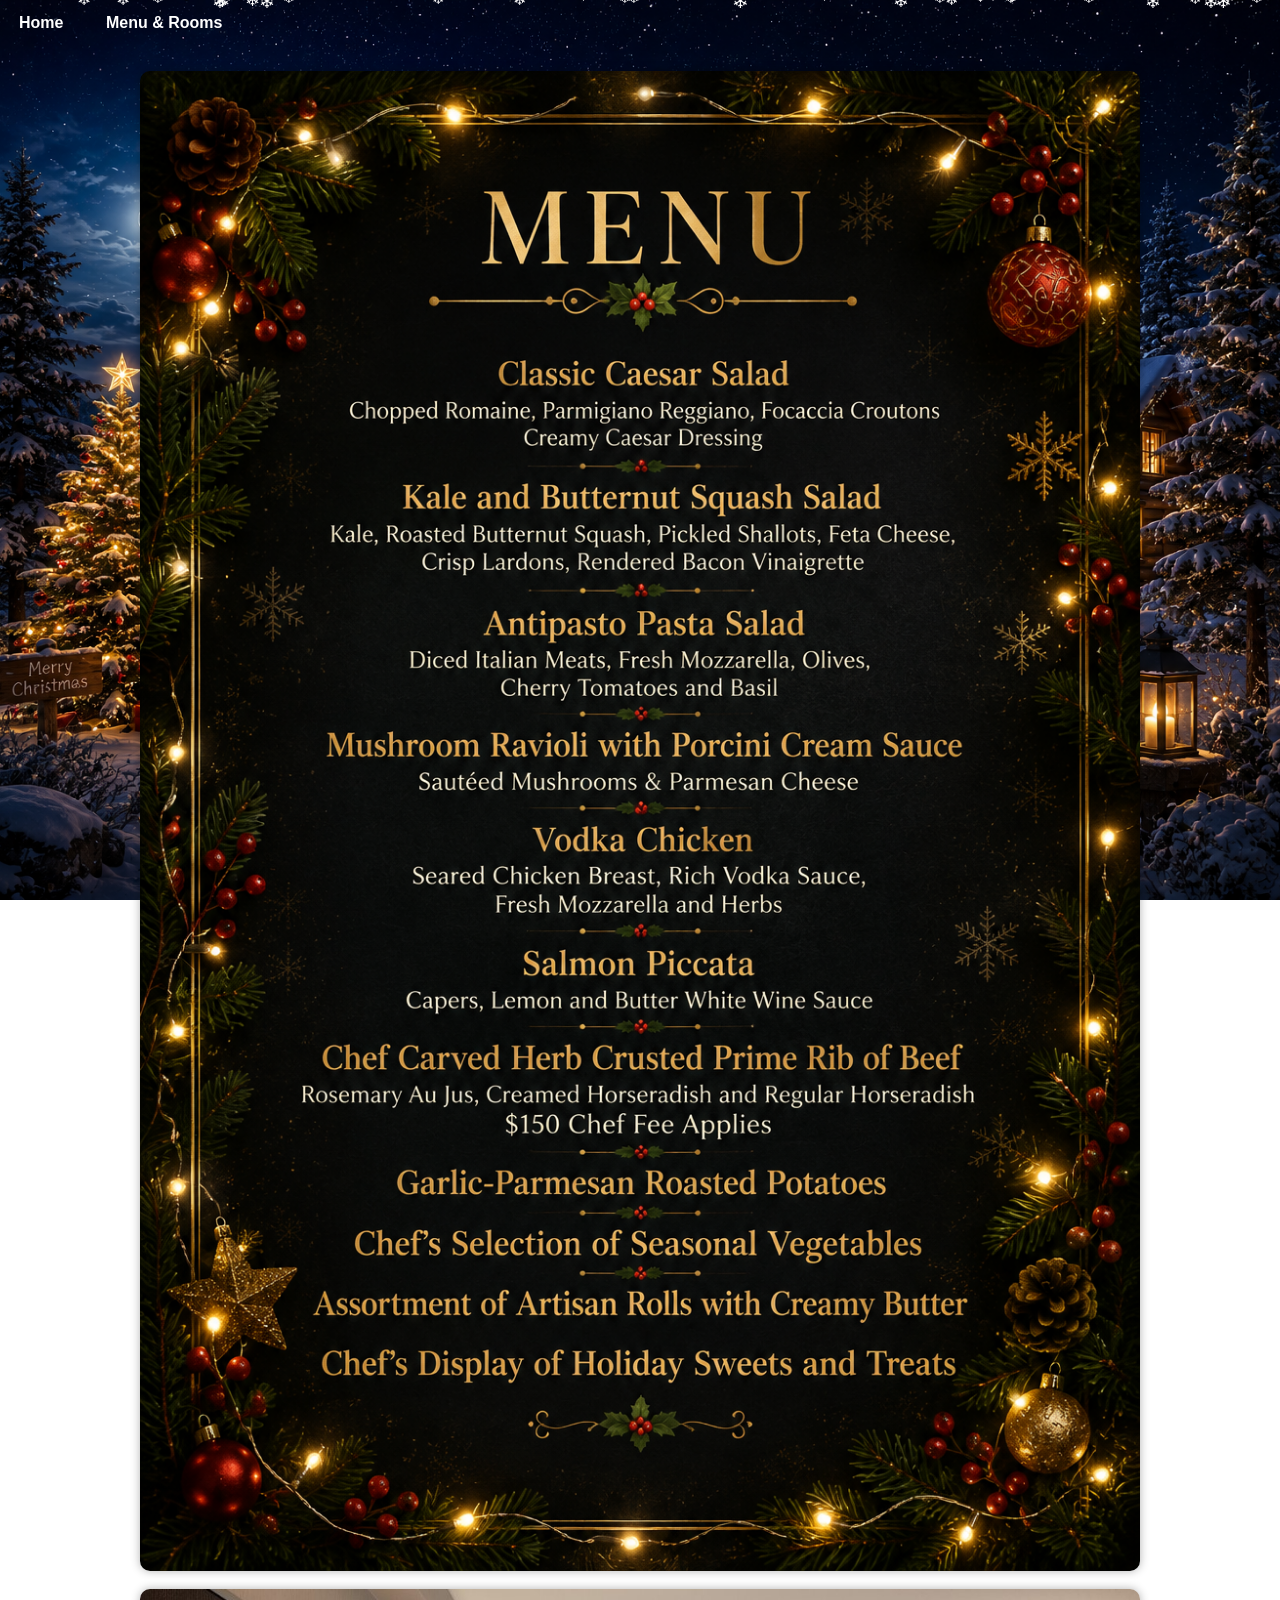
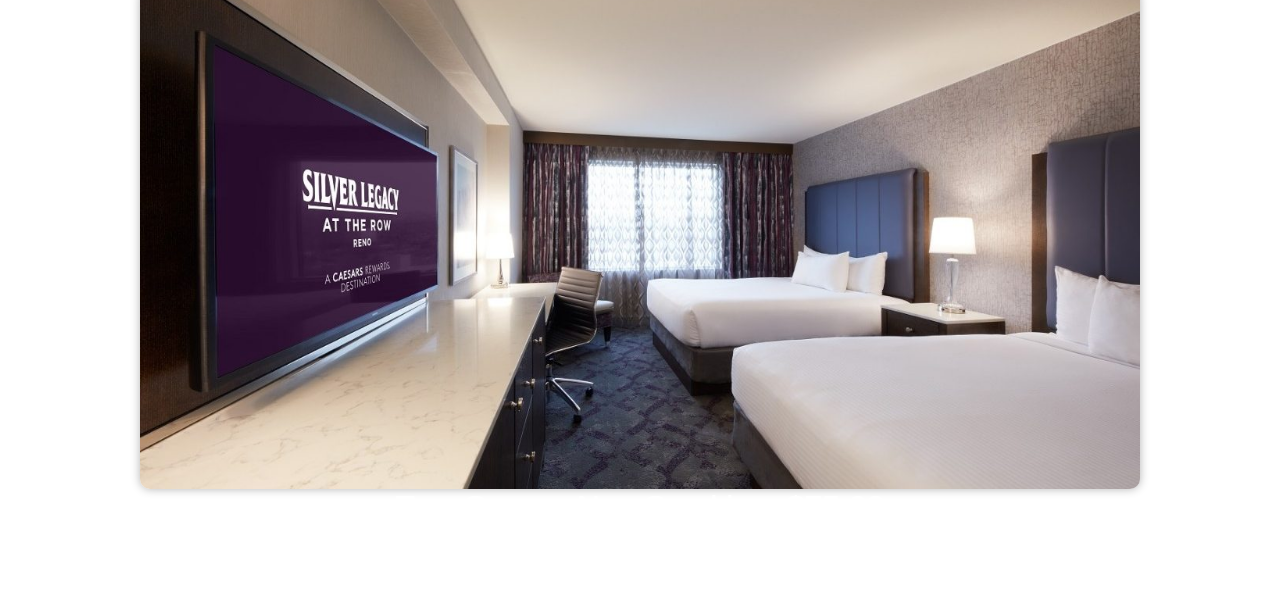
==== info.html @ 7c5deeb7 "Add files via upload" ====
<!DOCTYPE html>
<html lang="en">
<head>
  <meta charset="UTF-8">
  <meta name="viewport" content="width=device-width, initial-scale=1.0">
  <title>ASEC Christmas Party 2026</title>
  <link rel="stylesheet" href="party.css">

  <!-- Open Graph Meta Tags for Facebook Preview -->
  <meta property="og:title" content="ASEC Christmas Party 2026">
  <meta property="og:description" content="Join us for the ASEC Christmas Party!">
  <meta property="og:image" content="https://raw.githubusercontent.com/JWelsh0311/ASEC-Christmas-Party-2025/main/venue.jpeg">
  <meta property="og:image:type" content="image/jpeg">
  <meta property="og:image:width" content="1200">
  <meta property="og:image:height" content="630">
  <meta property="og:type" content="website">
  <meta property="og:url" content="https://jwelsh0311.github.io/ASEC-Christmas-Party-2025/">
</head>
<body>

<nav class="navbar">
  <a href="index.html">Home</a>
  <a href="info.html">Menu & Rooms</a>
</nav>

<div class="snow-container"></div>

<main>
  <section id="home">  

<div class="flyer-container">
  <img src="menu.png" alt="ASEC Christmas Party Dinner Menu" class="flyer-main">
  <br>
  <img src="room.jpg" alt="Hotel Rooms" class="flyer-main">
  <p style="color: #fff; font-size:2em; margin:0;">Two Queen, Non Smoking: $75.00</p>
</div>

 </section>
</main>

<script>
const snowContainer = document.querySelector('.snow-container');
const numberOfSnowflakes = 50; // adjust for heavier or lighter snowfall

for (let i = 0; i < numberOfSnowflakes; i++) {
  const snowflake = document.createElement('div');
  snowflake.classList.add('snowflake');
  snowflake.textContent = '❄';  // you can use other unicode snowflakes too
  snowflake.style.left = Math.random() * 100 + 'vw'; // random horizontal position
  snowflake.style.animationDuration = 5 + Math.random() * 10 + 's'; // random speed
  snowflake.style.fontSize = 5 + Math.random() * 15 + 'px'; // random size
  snowContainer.appendChild(snowflake);
}
</script>

<footer>
  <p>© 2026 John Welsh</p>
</footer>

</body>
</html>
---- party.css ----
/* -----------------------------
   General Page Style
----------------------------- */
body {
  font-family: 'Segoe UI', Tahoma, Geneva, Verdana, sans-serif;
  margin: 0;
  padding: 0;
  color: #fff;
  text-align: center;
  
  background-image: url("background.png");
  background-size: cover;
  background-position: center;
  background-attachment: fixed;
  background-repeat: no-repeat;
  
  min-height: 100vh;
  display: flex;
  flex-direction: column;
}

main {
  flex: 1;
  padding: 5px 0;
}

section {
  padding: 20px 0; /* equal top and bottom padding for all sections */
  margin: 0;       /* remove any default margins */
}

/* -----------------------------
   Header / White strip with logo and nav
----------------------------- */
.site-header {
  padding: 2px 10px;
}

/* Logo stays centered */
.header-container .logo {
  max-width: 280px;
  width: 45%;
  height: auto;
  display: block;
  margin: 0 auto;
}

/* -----------------------------
   Navigation Bar
----------------------------- */
.navbar {
  text-align: left;
  padding: 8px 0;
}

.navbar a {
  display: inline-block;
  color: #fff;
  text-decoration: none;
  font-weight: bold;
  padding: 6px 16px;
  margin: 0 3px;
  border-radius: 6px;
  transition: background-color 0.3s;
}

.navbar a:hover {
  background-color: #216A50;
}

/* -----------------------------
   Flyer Section
----------------------------- */
.flyer-container {
  position: relative;
  max-width: 9000px;
  margin: 0 auto 0px auto;
  text-align: center;
}

.flyer-container a { 
  display: inline-block; 
  line-height: 0; 
}

.flyer-main {
  width: 90%;
  max-width: 1000px;
  height: auto;
  border-radius: 10px;
  box-shadow: 0 0 10px rgba(0,0,0,0.3);
  display: block;
  margin: 0 auto;
}

.flyer-text {
  margin: 5px 0;
  font-weight: bold;
}

/* -----------------------------
   Footer
----------------------------- */
footer {
  background-color: transparent;
  padding: 0px 0;
  font-size: 0.9em;
  color: #fff;
}

/* -----------------------------
   Snow Effect
----------------------------- */
.snow-container {
  position: fixed;
  top: 0;
  left: 0;
  width: 100%;
  height: 100%;
  pointer-events: none;
  z-index: -1;
  overflow: hidden;
}

.snowflake {
  position: absolute;
  top: -10px;
  font-size: 10px;
  color: #fff;
  user-select: none;
  animation: fall linear infinite;
}

@keyframes fall {
  0% { transform: translateY(0) rotate(0deg); }
  100% { transform: translateY(100vh) rotate(360deg); }
}

/* -----------------------------
   Responsive
----------------------------- */
@media screen and (max-width: 768px) {
  /* Header */
  .header-container .logo {
    width: 70%;
  }

  /* Flyer Section */
  .flyer-main {
    position: static;      /* remove absolute positioning */
    transform: none;       /* no translate */
    display: block;        /* stack vertically */
    width: 95%;            /* same width for all images */
    max-width: 450px;      /* consistent max width */
    height: auto;          /* maintain aspect ratio */
    margin: 10px auto;     /* centered */
  }

  .flyer-text {
    position: static;
    transform: none;
    margin: 10px 0;
  }

  /* Tiles (Gallery) */
  .tiles-grid {
    grid-template-columns: repeat(auto-fit, minmax(180px, 1fr));
  }
}

/* Reduce padding specifically for RSVP section */
#rsvp {
  padding-top: 10px;
  padding-bottom: 10px;
  margin-top: -15px;        /* remove any extra margin */
}

.rsvp-button {
  padding: 10px 24px;
  background-color: #8B0000;
  color: #fff;
  border: none;
  border-radius: 6px;
  font-weight: bold;
  font-size: 1.05em;
  cursor: pointer;
  transition: background-color 0.3s;
}

.rsvp-button:hover { 
  background-color: #216A50;
}

@media screen and (max-width: 480px) {
  .header-container .logo {
    width: 80%;
  }

  .tiles-grid {
    grid-template-columns: repeat(auto-fit, minmax(150px, 1fr));
  }
}

  /* Make RSVP fields stack neatly on small screens */
  @media (max-width: 400px) {
    .rsvp-fields input {
      flex: 1 0 90%; /* almost full width on tiny screens */
      max-width: none;
    }
  }

/* Mobile tweak for RSVP spacing */
@media screen and (max-width: 480px) {
  #rsvp {
    padding-top: 5px;    /* even smaller on phones */
    padding-bottom: 5px; 
  }
}
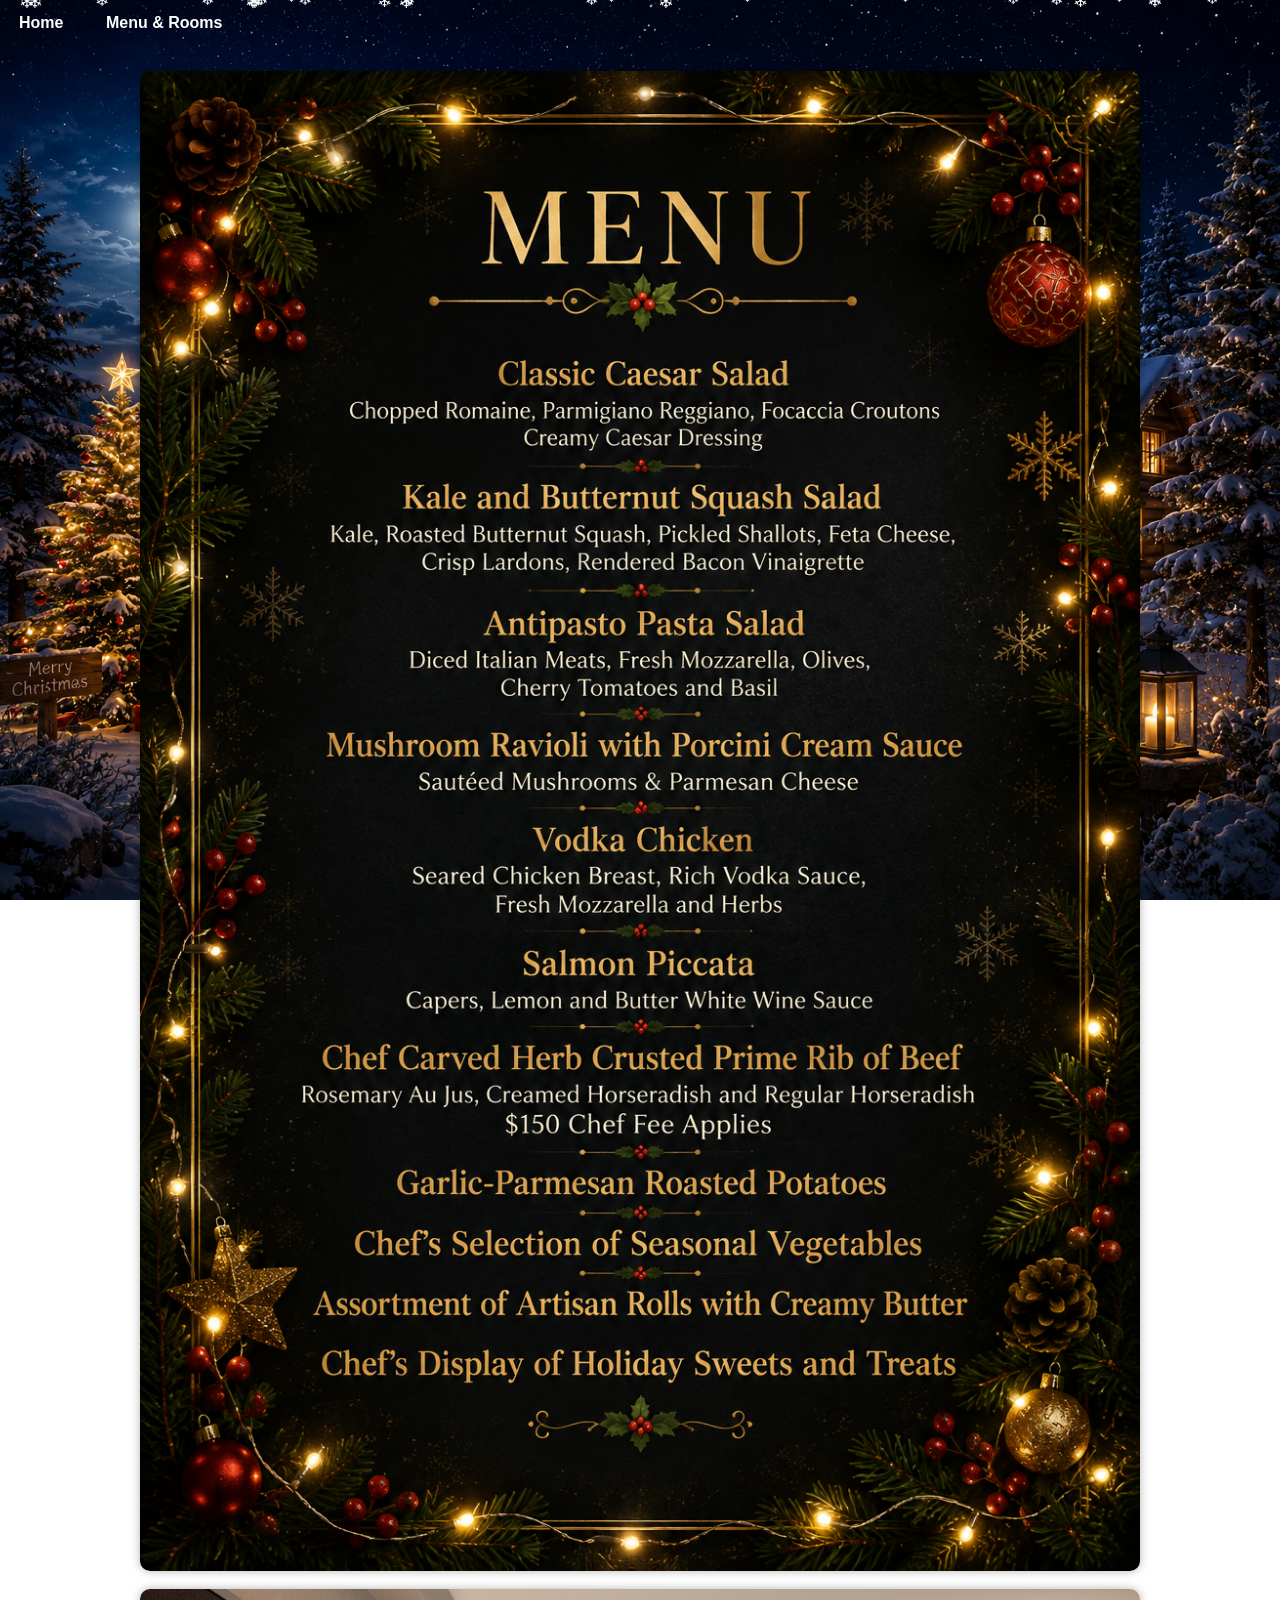
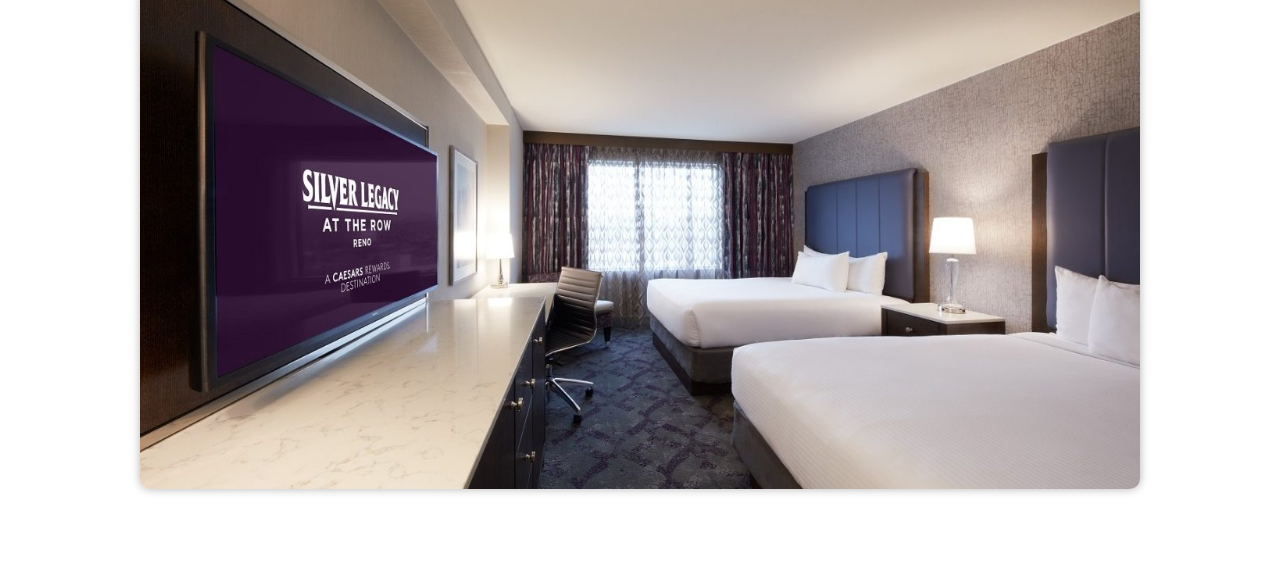
==== commit 35935831: "Add files via upload" ====
--- a/info.html
+++ b/info.html
@@ -3,7 +3,7 @@
 <head>
   <meta charset="UTF-8">
   <meta name="viewport" content="width=device-width, initial-scale=1.0">
-  <title>ASEC Christmas Party 2026</title>
+  <title>ASEC Christmas 2026</title>
   <link rel="stylesheet" href="party.css">
 
   <!-- Open Graph Meta Tags for Facebook Preview -->
@@ -32,8 +32,8 @@
   <img src="menu.png" alt="ASEC Christmas Party Dinner Menu" class="flyer-main">
   <br>
   <img src="room.jpg" alt="Hotel Rooms" class="flyer-main">
-  <p style="color: #fff; font-size:2em; margin:0;">Two Queen, Non Smoking: $75.00</p>
 </div>
+<p style="color: #fff; font-size:1.5em; margin:0;">Two Queen, Non Smoking: $75.00</p>
 
  </section>
 </main>
--- a/party.css
+++ b/party.css
@@ -140,6 +140,11 @@
    Responsive
 ----------------------------- */
 @media screen and (max-width: 768px) {
+  /* Navigation */
+  .navbar {
+    text-align: center;
+  }
+  
   /* Header */
   .header-container .logo {
     width: 70%;
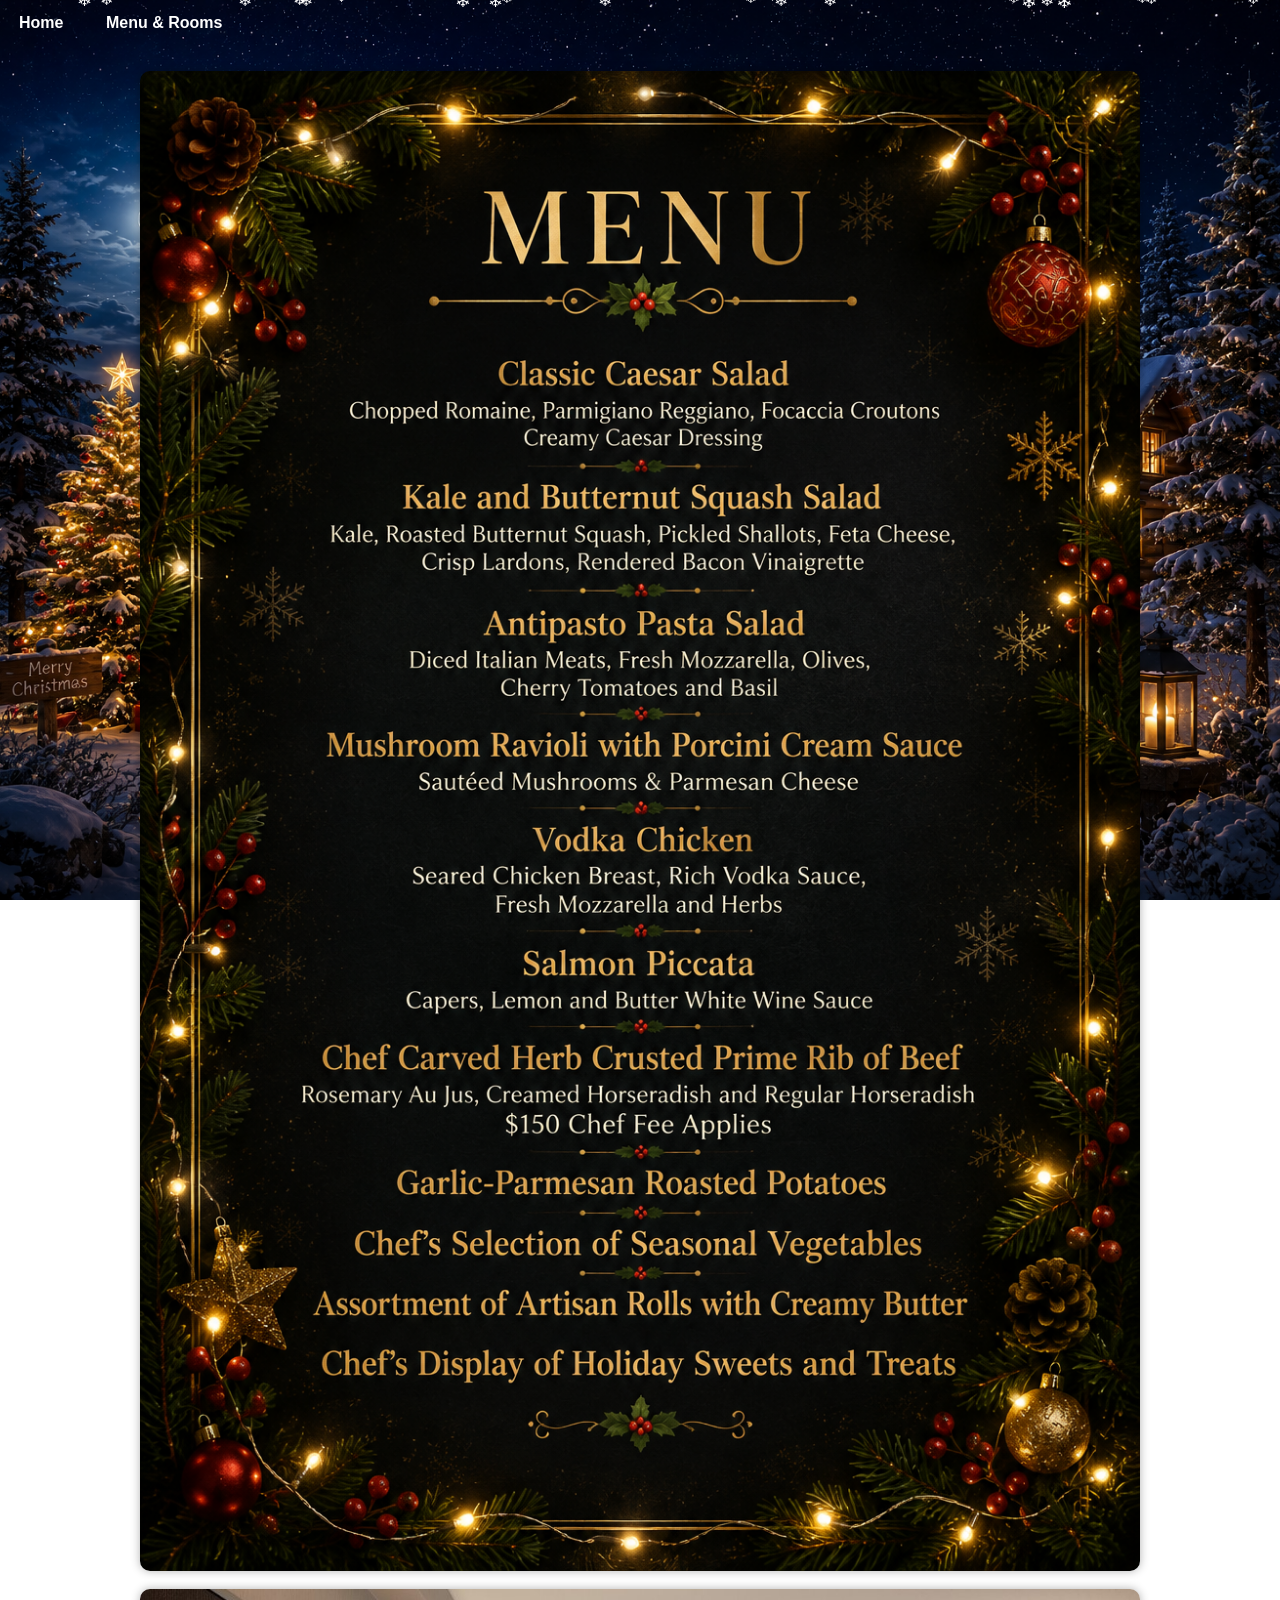
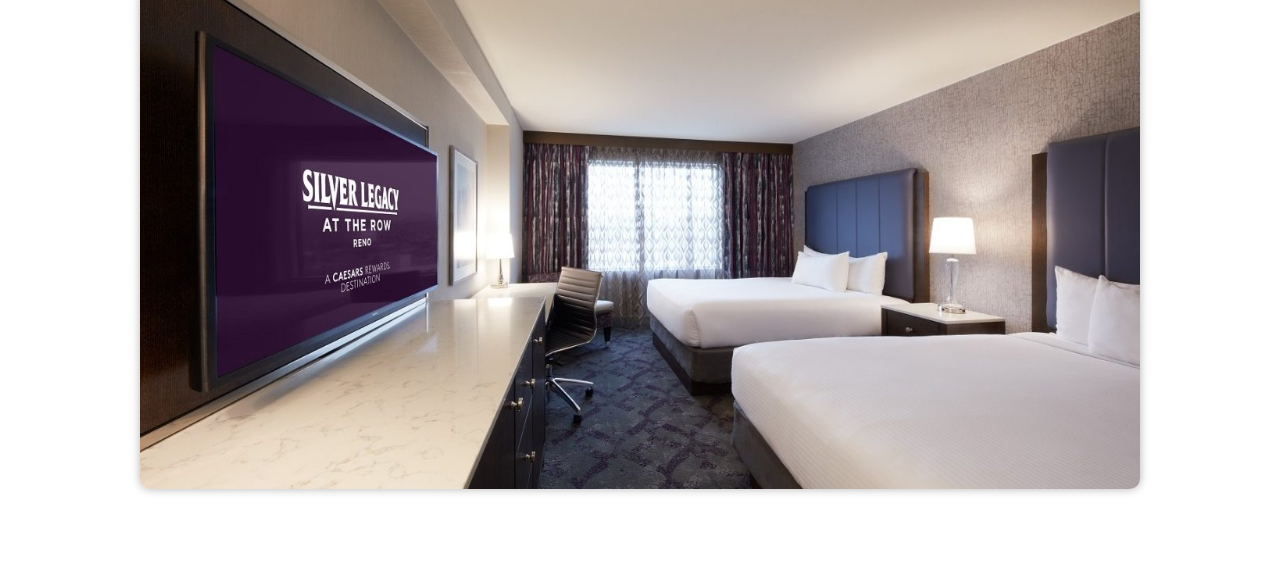
==== commit 98595d49: "Add files via upload" ====
--- a/info.html
+++ b/info.html
@@ -1,20 +1,23 @@
 <!DOCTYPE html>
 <html lang="en">
 <head>
-  <meta charset="UTF-8">
-  <meta name="viewport" content="width=device-width, initial-scale=1.0">
-  <title>ASEC Christmas 2026</title>
-  <link rel="stylesheet" href="party.css">
+<meta charset="UTF-8">
+<meta name="viewport" content="width=device-width, initial-scale=1.0">
 
-  <!-- Open Graph Meta Tags for Facebook Preview -->
-  <meta property="og:title" content="ASEC Christmas Party 2026">
-  <meta property="og:description" content="Join us for the ASEC Christmas Party!">
-  <meta property="og:image" content="https://raw.githubusercontent.com/JWelsh0311/ASEC-Christmas-Party-2025/main/venue.jpeg">
-  <meta property="og:image:type" content="image/jpeg">
-  <meta property="og:image:width" content="1200">
-  <meta property="og:image:height" content="630">
-  <meta property="og:type" content="website">
-  <meta property="og:url" content="https://jwelsh0311.github.io/ASEC-Christmas-Party-2025/">
+<title>ASEC Christmas 2026</title>
+<meta name="description" content="Join us for the ASEC Christmas Party 2026!">
+
+<link rel="stylesheet" href="party.css">
+
+<!-- Open Graph Meta Tags -->
+<meta property="og:title" content="ASEC Christmas Party 2026">
+<meta property="og:description" content="Join us for the ASEC Christmas Party 2026!">
+<meta property="og:image" content="https://jwelsh0311.github.io/ASEC-Christmas-Party-2025/background.png">
+<meta property="og:image:type" content="image/png">
+<meta property="og:image:width" content="1536">
+<meta property="og:image:height" content="1024">
+<meta property="og:type" content="website">
+<meta property="og:url" content="https://jwelsh0311.github.io/ASEC-Christmasd-Party-2026/">
 </head>
 <body>
 
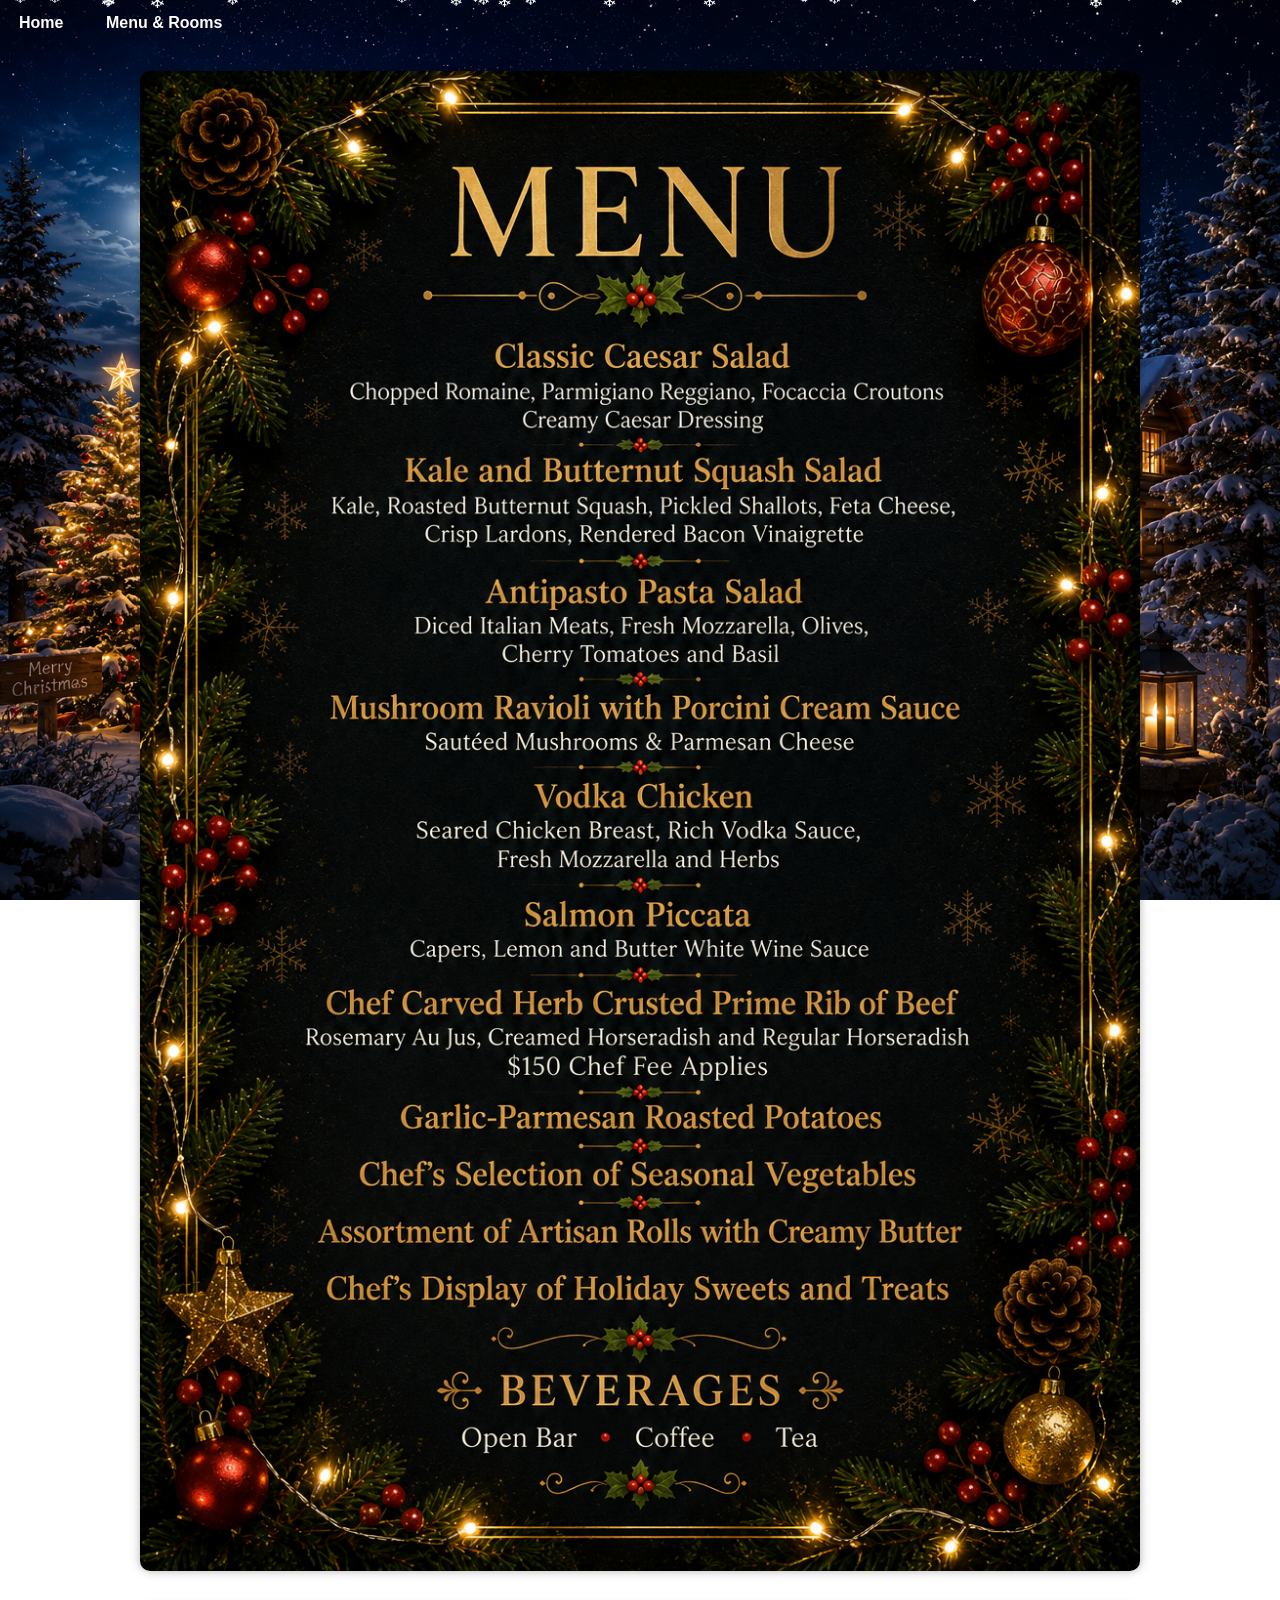
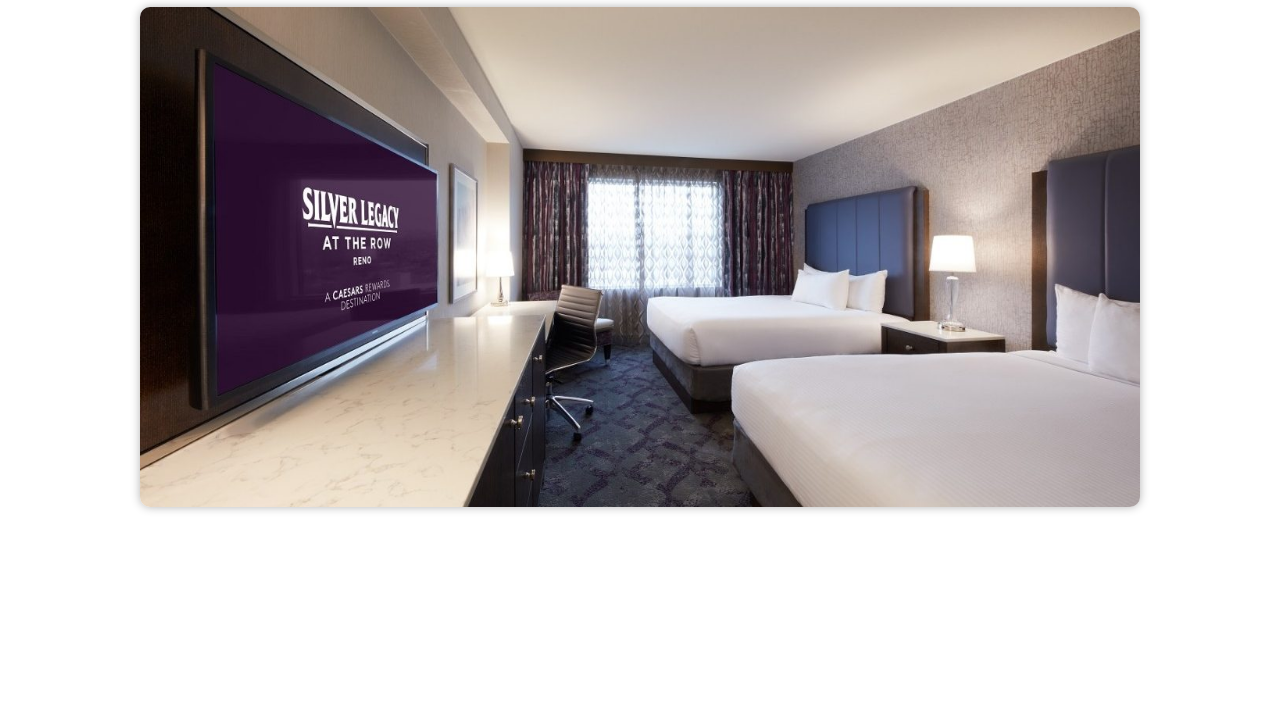
==== commit d9b78241: "Add files via upload" ====
--- a/info.html
+++ b/info.html
@@ -33,10 +33,29 @@
 
 <div class="flyer-container">
   <img src="menu.png" alt="ASEC Christmas Party Dinner Menu" class="flyer-main">
-  <br>
+  <br><br>
   <img src="room.jpg" alt="Hotel Rooms" class="flyer-main">
 </div>
-<p style="color: #fff; font-size:1.5em; margin:0;">Two Queen, Non Smoking: $75.00</p>
+
+<p style="color: #fff; font-size:2.0em; margin:0;">
+ <strong>Book by 5 December!</strong>
+</p>
+
+<p style="color: #fff; font-size:1.5em; margin:0;">
+    <a href="https://usg02.safelinks.protection.office365.us/?url=https%3A%2F%2Fbook.passkey.com%2Fgo%2FSRASE6&data=05%7C02%7CJohn.Welsh%40asec-incorporated.com%7C64ccd16dfd904cdadeb008df0a06d402%7C2445b3f361a14e67a062230f8d52a8ca%7C0%7C0%7C639240696593900500%7CUnknown%7CTWFpbGZsb3d8eyJFbXB0eU1hcGkiOnRydWUsIlYiOiIwLjAuMDAwMCIsIlAiOiJXaW4zMiIsIkFOIjoiTWFpbCIsIldUIjoyfQ%3D%3D%7C0%7C%7C%7C&sdata=Jvt1ICW9ntOaFk9%2FuBJzOEdyqHMSzp0MPwJMfVtxxs8%3D&reserved=0" target="_blank" rel="noopener" style="color:#FFf;">
+        <strong>https://book.passkey.com/go/SRASE6</strong>
+    </a>
+</p>
+
+<p style="color: #fff; font-size:1.5em; margin:0;">or</p>
+
+<p style="color: #fff; font-size:1.5em; margin:0;">
+  Call: <a href="tel:1-800-CAESARS" style="color:#fff;">
+  <strong>1-800-CAESARS</strong>
+</a>
+</p>
+
+<p style="color: #fff; font-size:1.5em; margin:0;">Passkey: SRASE6</p>
 
  </section>
 </main>
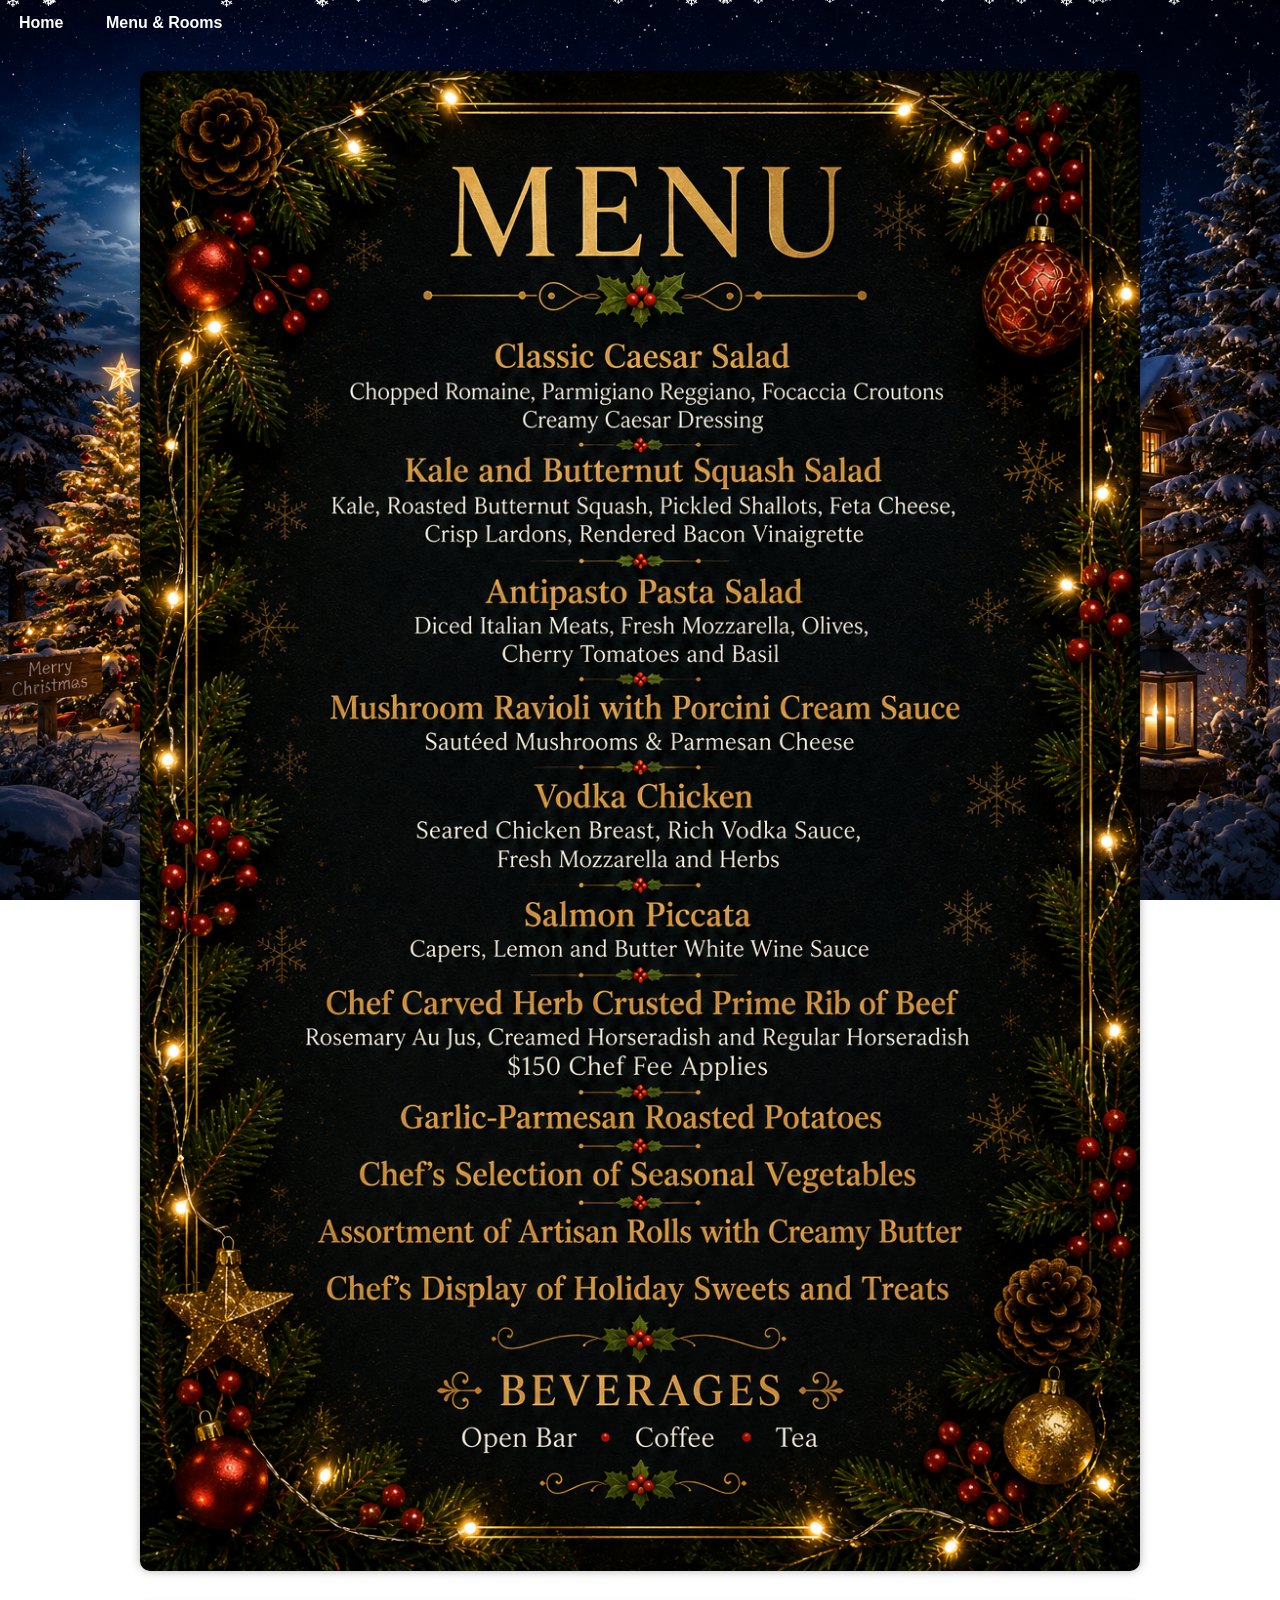
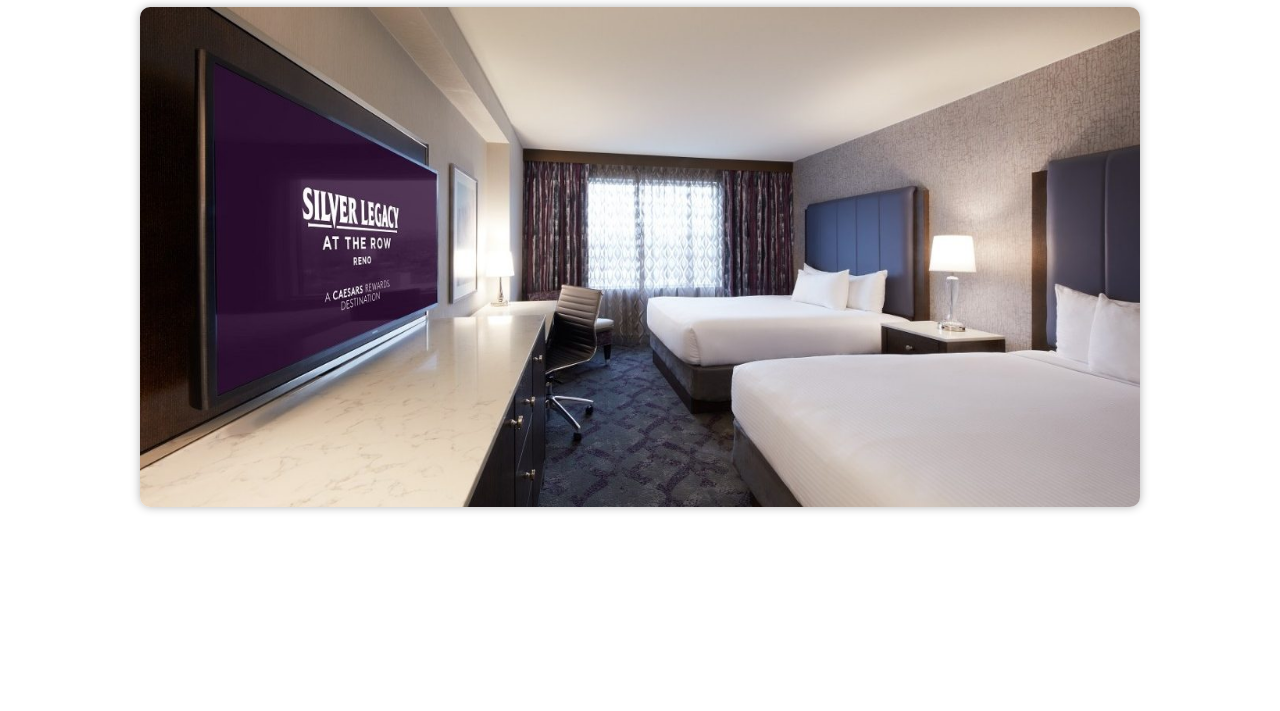
==== commit 311e22cc: "Add files via upload" ====
--- a/info.html
+++ b/info.html
@@ -41,13 +41,13 @@
  <strong>Book by 5 December!</strong>
 </p>
 
-<p style="color: #fff; font-size:1.5em; margin:0;">
+<p style="color: #fff; font-size:1.25em; margin:0;">
     <a href="https://usg02.safelinks.protection.office365.us/?url=https%3A%2F%2Fbook.passkey.com%2Fgo%2FSRASE6&data=05%7C02%7CJohn.Welsh%40asec-incorporated.com%7C64ccd16dfd904cdadeb008df0a06d402%7C2445b3f361a14e67a062230f8d52a8ca%7C0%7C0%7C639240696593900500%7CUnknown%7CTWFpbGZsb3d8eyJFbXB0eU1hcGkiOnRydWUsIlYiOiIwLjAuMDAwMCIsIlAiOiJXaW4zMiIsIkFOIjoiTWFpbCIsIldUIjoyfQ%3D%3D%7C0%7C%7C%7C&sdata=Jvt1ICW9ntOaFk9%2FuBJzOEdyqHMSzp0MPwJMfVtxxs8%3D&reserved=0" target="_blank" rel="noopener" style="color:#FFf;">
         <strong>https://book.passkey.com/go/SRASE6</strong>
     </a>
 </p>
 
-<p style="color: #fff; font-size:1.5em; margin:0;">or</p>
+<p style="color: #fff; font-size:1.0em; margin:0;">or</p>
 
 <p style="color: #fff; font-size:1.5em; margin:0;">
   Call: <a href="tel:1-800-CAESARS" style="color:#fff;">
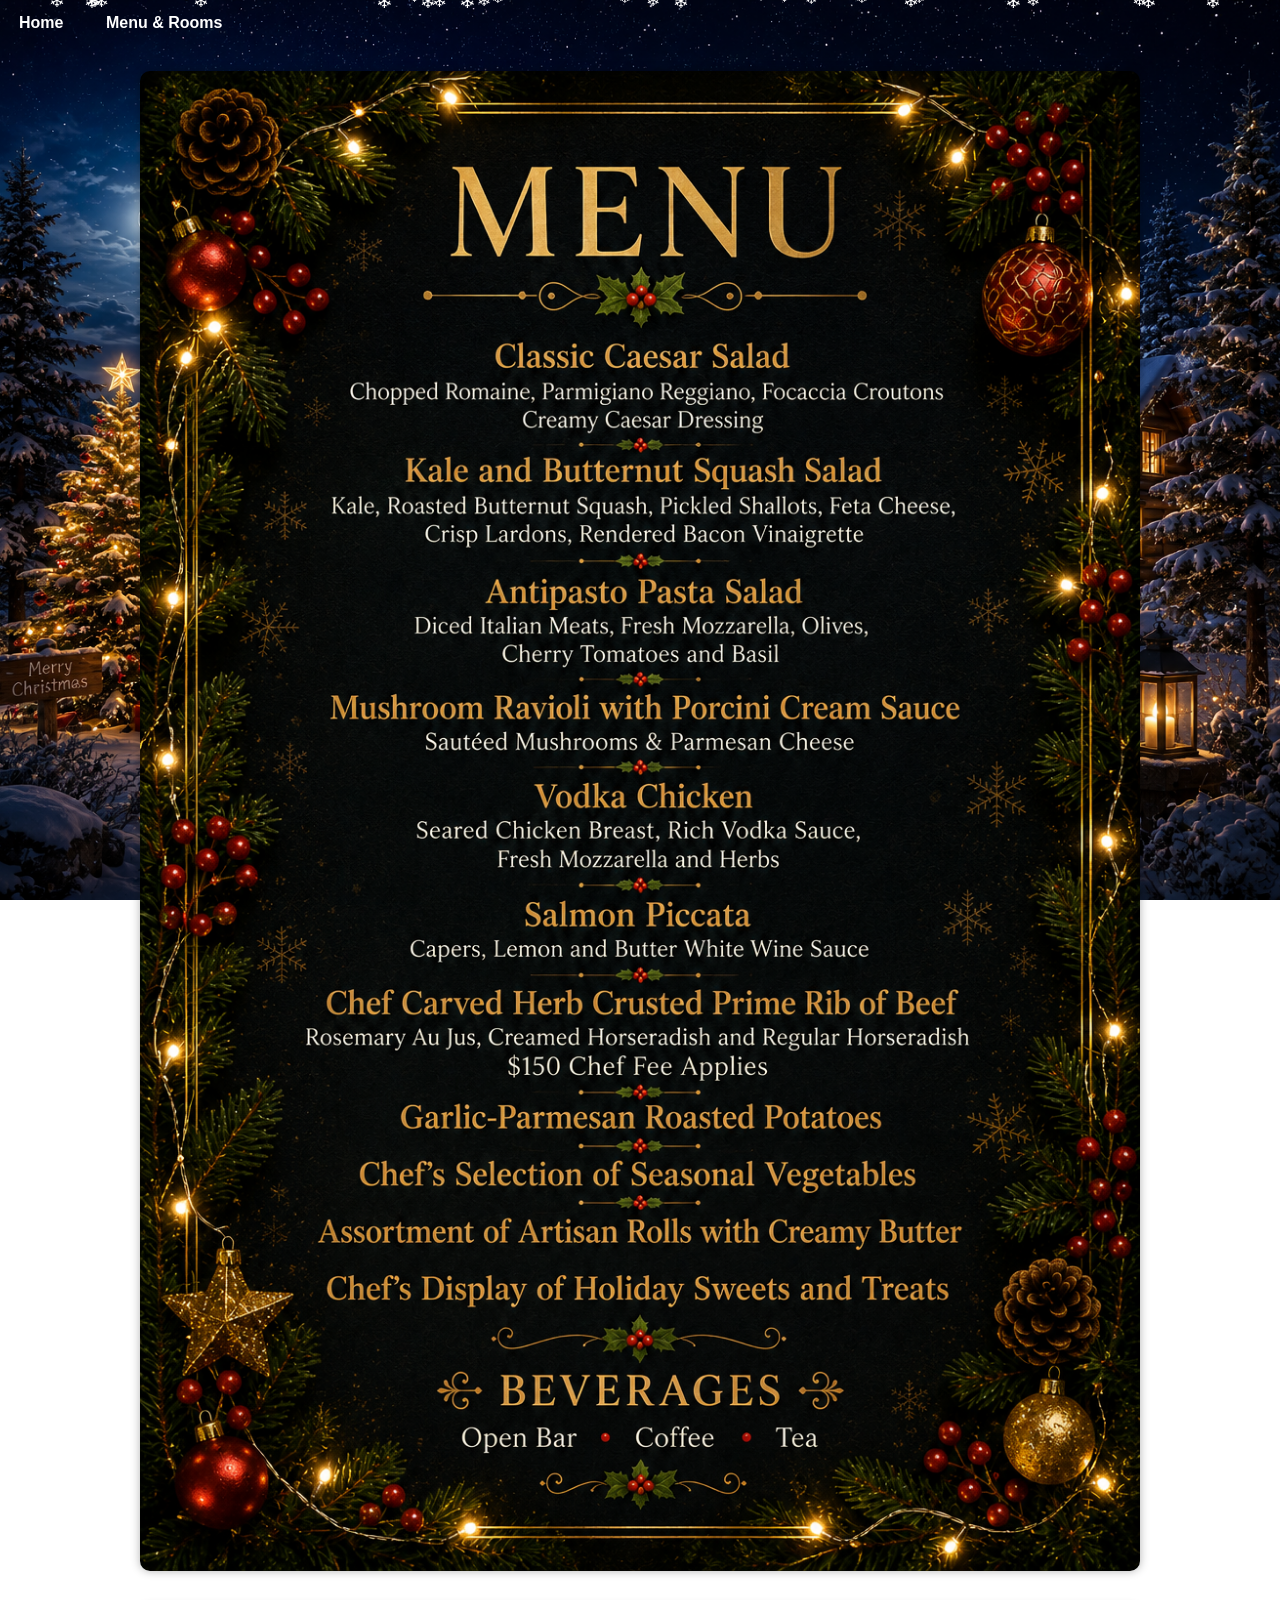
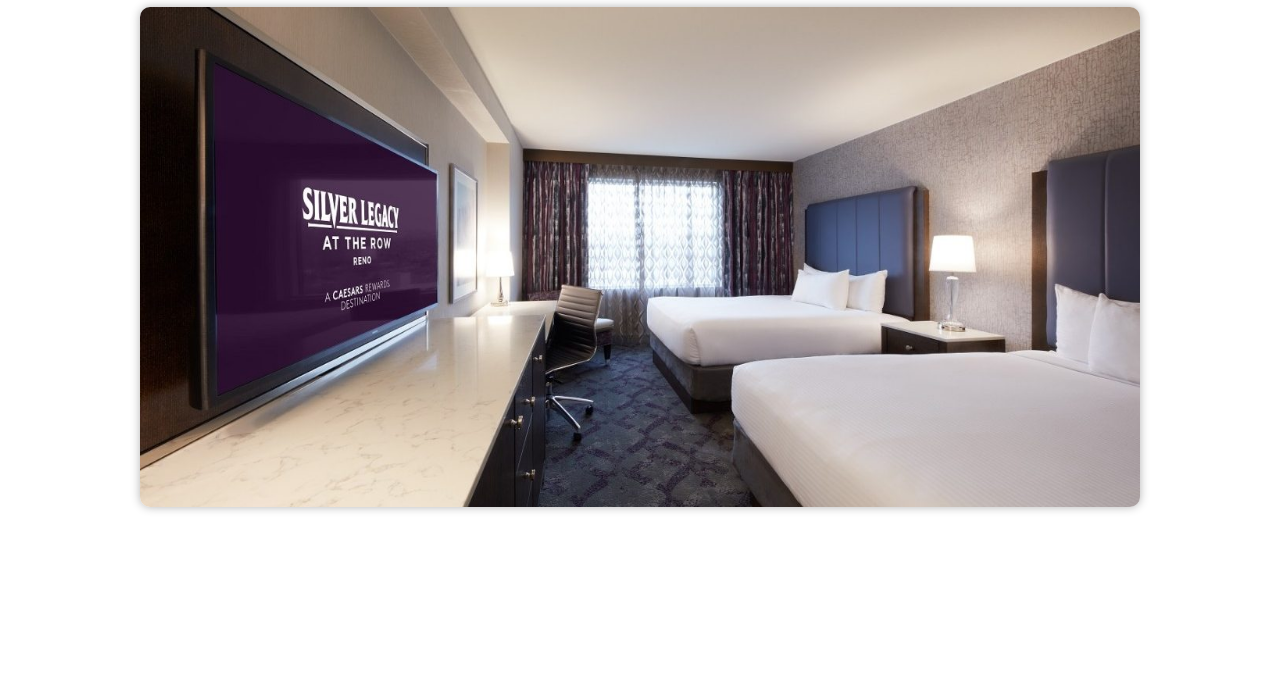
==== commit d2967b82: "Add files via upload" ====
--- a/info.html
+++ b/info.html
@@ -41,7 +41,7 @@
  <strong>Book by 5 December!</strong>
 </p>
 
-<p style="color: #fff; font-size:1.25em; margin:0;">
+<p style="color: #fff; font-size:1.15em; margin:0;">
     <a href="https://usg02.safelinks.protection.office365.us/?url=https%3A%2F%2Fbook.passkey.com%2Fgo%2FSRASE6&data=05%7C02%7CJohn.Welsh%40asec-incorporated.com%7C64ccd16dfd904cdadeb008df0a06d402%7C2445b3f361a14e67a062230f8d52a8ca%7C0%7C0%7C639240696593900500%7CUnknown%7CTWFpbGZsb3d8eyJFbXB0eU1hcGkiOnRydWUsIlYiOiIwLjAuMDAwMCIsIlAiOiJXaW4zMiIsIkFOIjoiTWFpbCIsIldUIjoyfQ%3D%3D%7C0%7C%7C%7C&sdata=Jvt1ICW9ntOaFk9%2FuBJzOEdyqHMSzp0MPwJMfVtxxs8%3D&reserved=0" target="_blank" rel="noopener" style="color:#FFf;">
         <strong>https://book.passkey.com/go/SRASE6</strong>
     </a>
@@ -49,13 +49,13 @@
 
 <p style="color: #fff; font-size:1.0em; margin:0;">or</p>
 
-<p style="color: #fff; font-size:1.5em; margin:0;">
+<p style="color: #fff; font-size:1.25em; margin:0;">
   Call: <a href="tel:1-800-CAESARS" style="color:#fff;">
   <strong>1-800-CAESARS</strong>
 </a>
 </p>
 
-<p style="color: #fff; font-size:1.5em; margin:0;">Passkey: SRASE6</p>
+<p style="color: #fff; font-size:1.25em; margin:0;">Passkey: SRASE6</p>
 
  </section>
 </main>
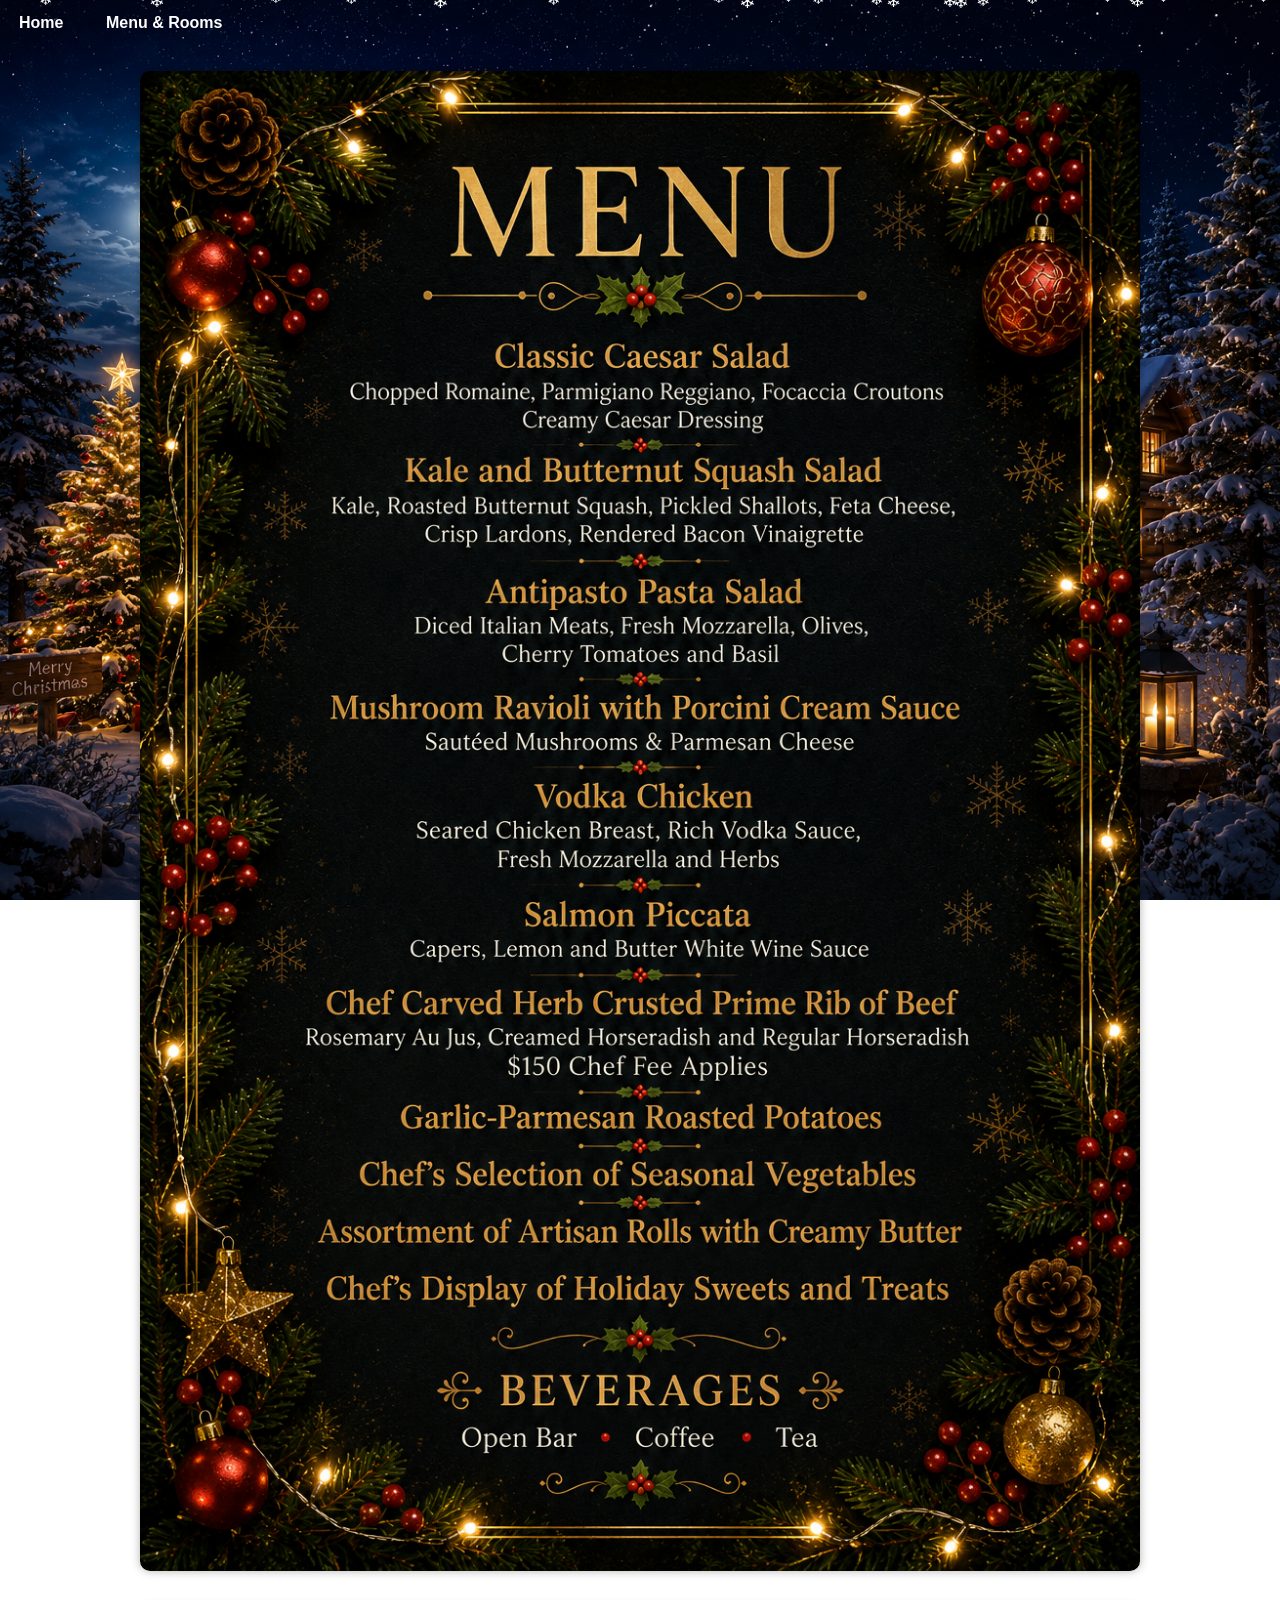
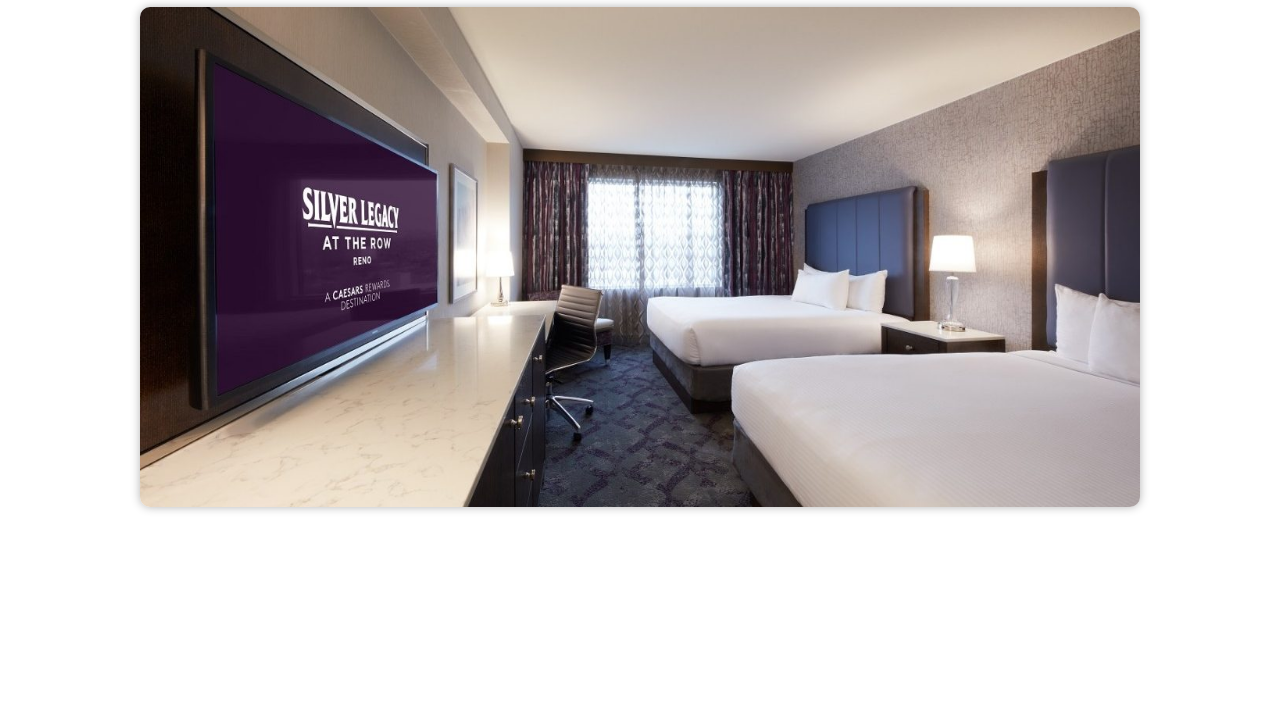
==== commit 560cba7e: "Add files via upload" ====
--- a/info.html
+++ b/info.html
@@ -41,15 +41,15 @@
  <strong>Book by 5 December!</strong>
 </p>
 
-<p style="color: #fff; font-size:1.15em; margin:0;">
+<p style="color: #fff; font-size:1.35em; margin:0;">
     <a href="https://usg02.safelinks.protection.office365.us/?url=https%3A%2F%2Fbook.passkey.com%2Fgo%2FSRASE6&data=05%7C02%7CJohn.Welsh%40asec-incorporated.com%7C64ccd16dfd904cdadeb008df0a06d402%7C2445b3f361a14e67a062230f8d52a8ca%7C0%7C0%7C639240696593900500%7CUnknown%7CTWFpbGZsb3d8eyJFbXB0eU1hcGkiOnRydWUsIlYiOiIwLjAuMDAwMCIsIlAiOiJXaW4zMiIsIkFOIjoiTWFpbCIsIldUIjoyfQ%3D%3D%7C0%7C%7C%7C&sdata=Jvt1ICW9ntOaFk9%2FuBJzOEdyqHMSzp0MPwJMfVtxxs8%3D&reserved=0" target="_blank" rel="noopener" style="color:#FFf;">
-        <strong>https://book.passkey.com/go/SRASE6</strong>
+        <strong>https://book.passkey.com</strong>
     </a>
 </p>
 
 <p style="color: #fff; font-size:1.0em; margin:0;">or</p>
 
-<p style="color: #fff; font-size:1.25em; margin:0;">
+<p style="color: #fff; font-size:1.35em; margin:0;">
   Call: <a href="tel:1-800-CAESARS" style="color:#fff;">
   <strong>1-800-CAESARS</strong>
 </a>
